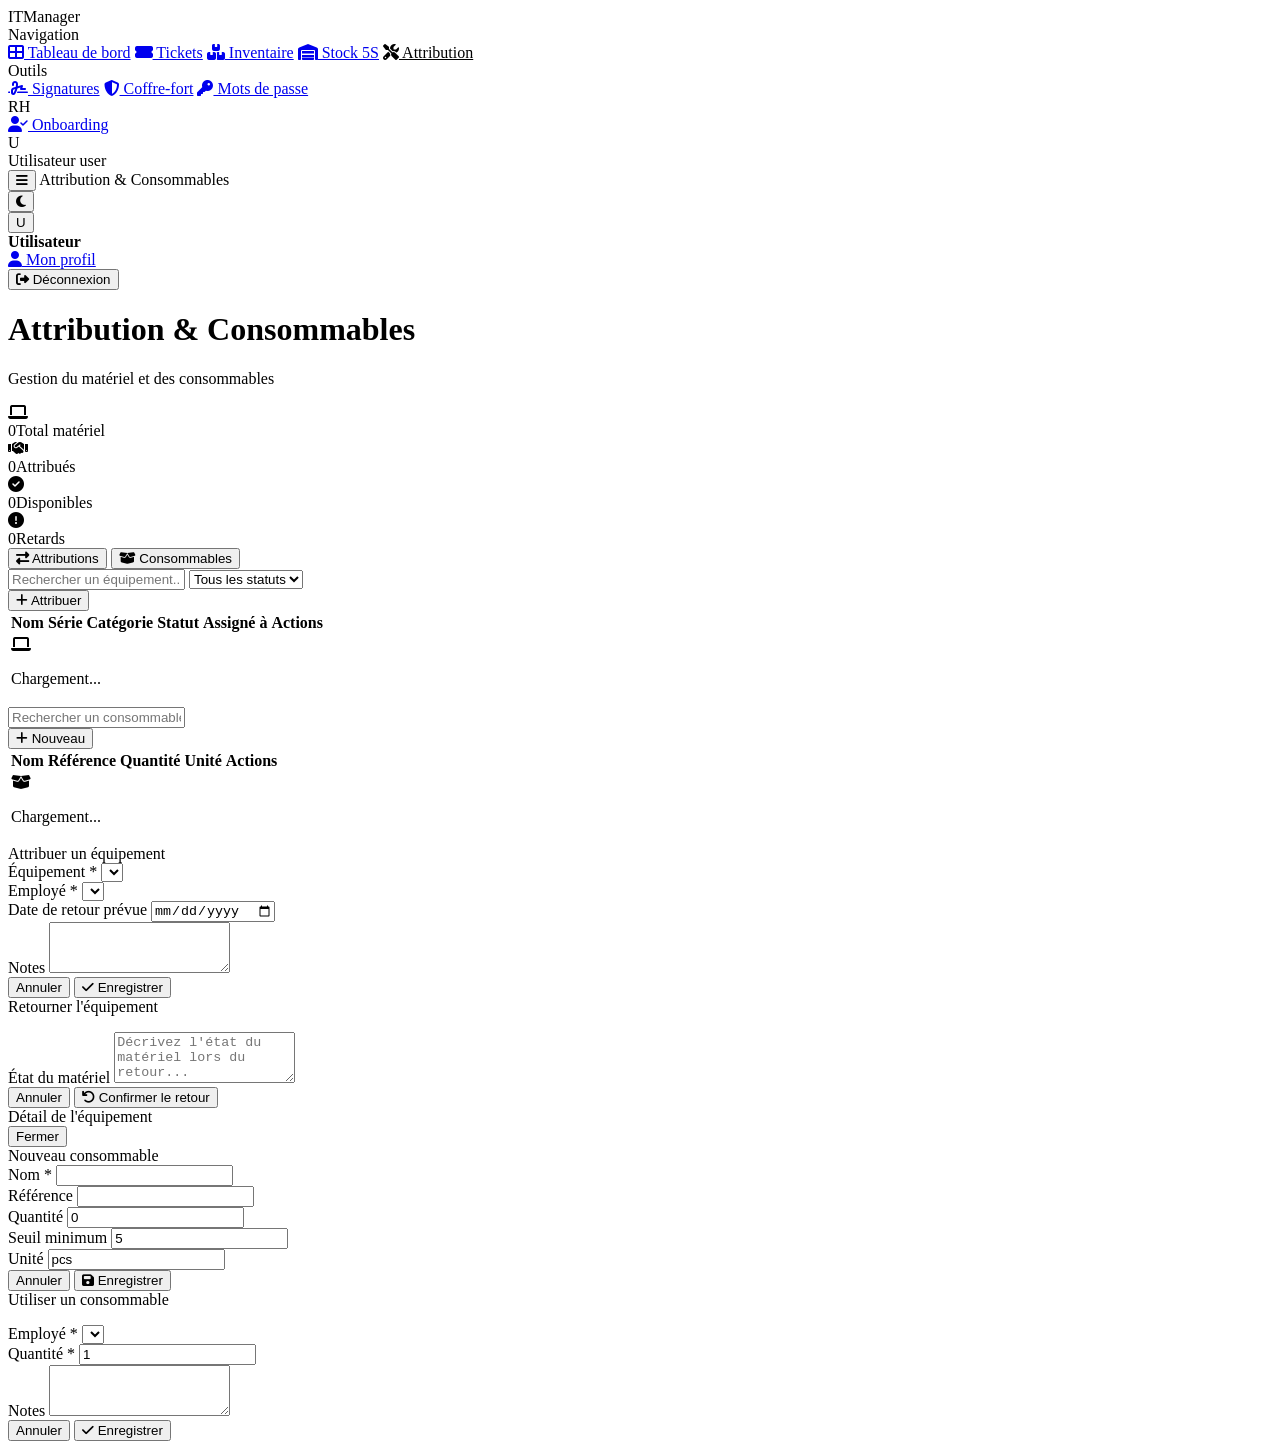
==== equipment.html @ 4b92efa4 "Add files via upload" ====
<!DOCTYPE html>
<html lang="fr" data-theme="dark">
<head>
  <meta charset="UTF-8">
  <meta name="viewport" content="width=device-width, initial-scale=1.0">
  <title>Attribution &amp; Consommables — ITManager</title>
  <link rel="preconnect" href="https://fonts.googleapis.com">
  <link href="https://fonts.googleapis.com/css2?family=Inter:wght@400;500;600;700;800&display=swap" rel="stylesheet">
  <link rel="stylesheet" href="https://cdnjs.cloudflare.com/ajax/libs/font-awesome/6.5.1/css/all.min.css">
  <link rel="stylesheet" href="assets/css/main.css">
  <link rel="stylesheet" href="assets/css/equipment.css">
</head>
<body>
  <div class="app-layout">
    <div class="sidebar-overlay" id="sidebarOverlay"></div>
    <aside class="sidebar" id="sidebar">
      <div class="sidebar-header">
        <img src="assets/img/logo.svg" alt="ITManager" class="sidebar-logo" onerror="this.style.display='none'">
        <span class="sidebar-title">ITManager</span>
      </div>
      <nav class="sidebar-nav">
        <div class="sidebar-section">Navigation</div>
        <a href="index.html" class="sidebar-link"><i class="fas fa-th-large"></i> Tableau de bord</a>
        <a href="tickets.html" class="sidebar-link"><i class="fas fa-ticket-alt"></i> Tickets</a>
        <a href="inventory.html" class="sidebar-link"><i class="fas fa-boxes"></i> Inventaire</a>
        <a href="stock.html" class="sidebar-link"><i class="fas fa-warehouse"></i> Stock 5S</a>
        <a href="equipment.html" class="sidebar-link" style="color:var(--primary)"><i class="fas fa-tools"></i> Attribution</a>
        <div class="sidebar-section">Outils</div>
        <a href="signatures.html" class="sidebar-link"><i class="fas fa-signature"></i> Signatures</a>
        <a href="vault.html" class="sidebar-link"><i class="fas fa-shield-alt"></i> Coffre-fort</a>
        <a href="passwords.html" class="sidebar-link"><i class="fas fa-key"></i> Mots de passe</a>
        <div class="sidebar-section">RH</div>
        <a href="onboarding.html" class="sidebar-link"><i class="fas fa-user-check"></i> Onboarding</a>
      </nav>
      <div class="sidebar-footer">
        <div class="sidebar-user" id="sidebarUser">
          <div class="su-avatar">U</div>
          <div class="su-info">
            <span class="su-name">Utilisateur</span>
            <span class="su-role">user</span>
          </div>
        </div>
      </div>
    </aside>

    <div class="main-area">
      <header class="topbar">
        <div class="topbar-left">
          <button class="topbar-toggle" id="sidebarToggle"><i class="fas fa-bars"></i></button>
          <span class="topbar-title">Attribution &amp; Consommables</span>
        </div>
        <div class="topbar-right">
          <button class="topbar-btn" onclick="toggleTheme()"><i class="fas fa-moon"></i></button>
          <div class="user-menu">
            <button class="user-avatar-btn" id="userAvatarBtn">U</button>
            <div class="user-dropdown" id="userDropdown">
              <div class="user-dropdown-header"><strong id="dropdownName">Utilisateur</strong><span id="dropdownEmail"></span></div>
              <div class="dropdown-divider"></div>
              <a href="profile.html" class="dropdown-item"><i class="fas fa-user"></i> Mon profil</a>
              <div class="dropdown-divider"></div>
              <button class="dropdown-item" onclick="doLogout()"><i class="fas fa-sign-out-alt"></i> Déconnexion</button>
            </div>
          </div>
        </div>
      </header>

      <div class="page-content">
        <div class="page-header">
          <div><h1>Attribution &amp; Consommables</h1><p>Gestion du matériel et des consommables</p></div>
        </div>

        <div class="stats-grid" id="statsGrid">
          <div class="stat-card">
            <div class="stat-icon blue"><i class="fas fa-laptop"></i></div>
            <div><span class="stat-number" id="sTotal">0</span><span class="stat-label">Total matériel</span></div>
          </div>
          <div class="stat-card">
            <div class="stat-icon cyan"><i class="fas fa-handshake"></i></div>
            <div><span class="stat-number" id="sAttributed">0</span><span class="stat-label">Attribués</span></div>
          </div>
          <div class="stat-card">
            <div class="stat-icon green"><i class="fas fa-check-circle"></i></div>
            <div><span class="stat-number" id="sAvailable">0</span><span class="stat-label">Disponibles</span></div>
          </div>
          <div class="stat-card">
            <div class="stat-icon red"><i class="fas fa-exclamation-circle"></i></div>
            <div><span class="stat-number" id="sOverdue">0</span><span class="stat-label">Retards</span></div>
          </div>
        </div>

        <div class="tab-bar" id="tabBar">
          <button class="tab-btn active" onclick="switchTab('attributions')"><i class="fas fa-exchange-alt"></i> Attributions</button>
          <button class="tab-btn" onclick="switchTab('consommables')"><i class="fas fa-box-open"></i> Consommables</button>
        </div>

        <div class="tab-panel active" id="panel-attributions">
          <div class="filter-bar" id="attrFilterBar">
            <input type="text" id="attrSearch" placeholder="Rechercher un équipement...">
            <select id="attrStatusFilter">
              <option value="">Tous les statuts</option>
              <option value="available">Disponible</option>
              <option value="attributed">Attribué</option>
              <option value="returned">Retourné</option>
              <option value="maintenance">Maintenance</option>
            </select>
            <div style="flex:1"></div>
            <button class="btn btn-primary" onclick="openAssignModal()"><i class="fas fa-plus"></i> Attribuer</button>
          </div>
          <div class="card">
            <div class="table-wrap">
              <table class="table">
                <thead>
                  <tr>
                    <th>Nom</th>
                    <th>Série</th>
                    <th>Catégorie</th>
                    <th>Statut</th>
                    <th>Assigné à</th>
                    <th>Actions</th>
                  </tr>
                </thead>
                <tbody id="equipmentTableBody">
                  <tr><td colspan="6" class="empty-state"><i class="fas fa-laptop"></i><p>Chargement...</p></td></tr>
                </tbody>
              </table>
            </div>
            <div id="equipmentEmptyState" class="empty-state" style="display:none">
              <i class="fas fa-laptop"></i>
              <p>Aucun équipement trouvé</p>
            </div>
          </div>
        </div>

        <div class="tab-panel" id="panel-consommables">
          <div class="filter-bar" id="consFilterBar">
            <input type="text" id="consSearch" placeholder="Rechercher un consommable...">
            <div style="flex:1"></div>
            <button class="btn btn-primary" onclick="openCreateConsumable()"><i class="fas fa-plus"></i> Nouveau</button>
          </div>
          <div class="card">
            <div class="table-wrap">
              <table class="table">
                <thead>
                  <tr>
                    <th>Nom</th>
                    <th>Référence</th>
                    <th>Quantité</th>
                    <th>Unité</th>
                    <th>Actions</th>
                  </tr>
                </thead>
                <tbody id="consumablesTableBody">
                  <tr><td colspan="5" class="empty-state"><i class="fas fa-box-open"></i><p>Chargement...</p></td></tr>
                </tbody>
              </table>
            </div>
            <div id="consumablesEmptyState" class="empty-state" style="display:none">
              <i class="fas fa-box-open"></i>
              <p>Aucun consommable trouvé</p>
            </div>
          </div>
        </div>
      </div>
    </div>
  </div>

  <div class="modal-overlay" id="assignModal">
    <div class="modal">
      <div class="modal-title" id="assignModalTitle">Attribuer un équipement</div>
      <form id="assignForm" onsubmit="submitAssign(event)">
        <input type="hidden" id="assignEquipmentId">
        <div class="form-group">
          <label for="assignEquipment">Équipement *</label>
          <select id="assignEquipment" required></select>
        </div>
        <div class="form-group">
          <label for="assignEmployee">Employé *</label>
          <select id="assignEmployee" required></select>
        </div>
        <div class="form-group">
          <label for="assignReturnDate">Date de retour prévue</label>
          <input type="date" id="assignReturnDate">
        </div>
        <div class="form-group">
          <label for="assignNotes">Notes</label>
          <textarea id="assignNotes" rows="3"></textarea>
        </div>
        <div class="modal-actions">
          <button type="button" class="btn btn-outline" onclick="closeModal('assignModal')">Annuler</button>
          <button type="submit" class="btn btn-primary"><i class="fas fa-check"></i> Enregistrer</button>
        </div>
      </form>
    </div>
  </div>

  <div class="modal-overlay" id="returnModal">
    <div class="modal">
      <div class="modal-title">Retourner l'équipement</div>
      <form id="returnForm" onsubmit="submitReturn(event)">
        <input type="hidden" id="returnAttributionId">
        <p id="returnEquipmentInfo" style="margin-bottom:1rem;color:var(--text-secondary)"></p>
        <div class="form-group">
          <label for="returnCondition">État du matériel</label>
          <textarea id="returnCondition" rows="3" placeholder="Décrivez l'état du matériel lors du retour..."></textarea>
        </div>
        <div class="modal-actions">
          <button type="button" class="btn btn-outline" onclick="closeModal('returnModal')">Annuler</button>
          <button type="submit" class="btn btn-secondary"><i class="fas fa-undo"></i> Confirmer le retour</button>
        </div>
      </form>
    </div>
  </div>

  <div class="modal-overlay" id="equipmentDetailModal">
    <div class="modal">
      <div class="modal-title" id="detailModalTitle">Détail de l'équipement</div>
      <div id="detailModalBody"></div>
      <div class="modal-actions">
        <button type="button" class="btn btn-outline" onclick="closeModal('equipmentDetailModal')">Fermer</button>
      </div>
    </div>
  </div>

  <div class="modal-overlay" id="consumableFormModal">
    <div class="modal">
      <div class="modal-title" id="consFormTitle">Nouveau consommable</div>
      <form id="consForm" onsubmit="submitConsumable(event)">
        <input type="hidden" id="consId">
        <div class="form-row">
          <div class="form-group">
            <label for="consName">Nom *</label>
            <input type="text" id="consName" required>
          </div>
          <div class="form-group">
            <label for="consReference">Référence</label>
            <input type="text" id="consReference">
          </div>
        </div>
        <div class="form-row">
          <div class="form-group">
            <label for="consQuantity">Quantité</label>
            <input type="number" id="consQuantity" min="0" value="0">
          </div>
          <div class="form-group">
            <label for="consMinQuantity">Seuil minimum</label>
            <input type="number" id="consMinQuantity" min="0" value="5">
          </div>
        </div>
        <div class="form-group">
          <label for="consUnit">Unité</label>
          <input type="text" id="consUnit" value="pcs">
        </div>
        <div class="modal-actions">
          <button type="button" class="btn btn-outline" onclick="closeModal('consumableFormModal')">Annuler</button>
          <button type="submit" class="btn btn-primary"><i class="fas fa-save"></i> Enregistrer</button>
        </div>
      </form>
    </div>
  </div>

  <div class="modal-overlay" id="consumableUseModal">
    <div class="modal">
      <div class="modal-title" id="consUseTitle">Utiliser un consommable</div>
      <form id="consUseForm" onsubmit="submitConsumableUse(event)">
        <input type="hidden" id="useConsumableId">
        <p id="useConsumableInfo" style="margin-bottom:1rem;color:var(--text-secondary)"></p>
        <div class="form-group">
          <label for="useEmployee">Employé *</label>
          <select id="useEmployee" required></select>
        </div>
        <div class="form-row">
          <div class="form-group">
            <label for="useQuantity">Quantité *</label>
            <input type="number" id="useQuantity" min="1" value="1" required>
          </div>
        </div>
        <div class="form-group">
          <label for="useNotes">Notes</label>
          <textarea id="useNotes" rows="3"></textarea>
        </div>
        <div class="modal-actions">
          <button type="button" class="btn btn-outline" onclick="closeModal('consumableUseModal')">Annuler</button>
          <button type="submit" class="btn btn-primary"><i class="fas fa-check"></i> Enregistrer</button>
        </div>
      </form>
    </div>
  </div>

  <script src="https://cdn.jsdelivr.net/npm/@supabase/supabase-js@2"></script>
  <script src="assets/js/config.js"></script>
  <script src="assets/js/db.js"></script>
  <script src="assets/js/auth.js"></script>
  <script src="assets/js/nav.js"></script>
  <script src="assets/js/equipment.js"></script>
</body>
</html>
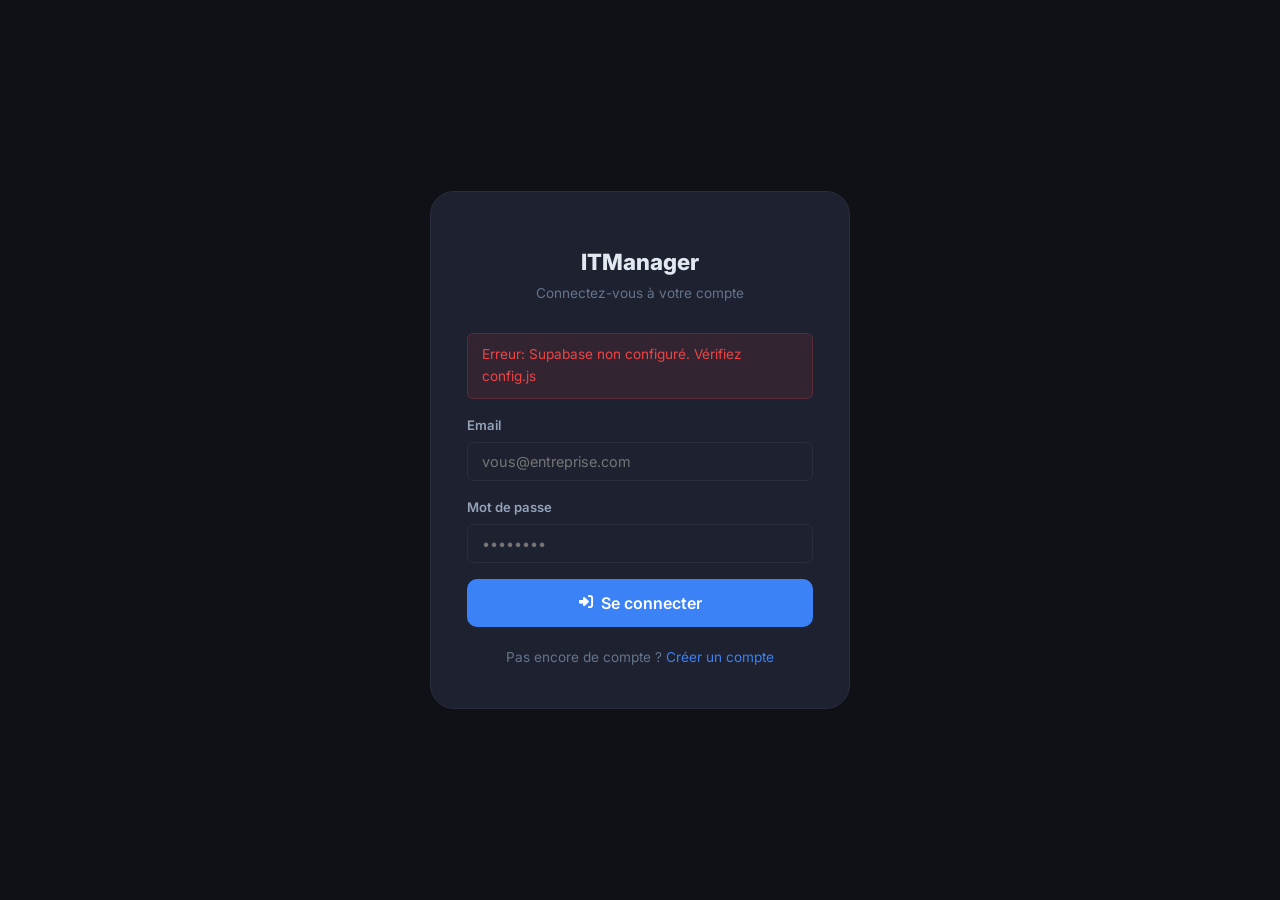
==== commit bef78ddd: "Add files via upload" ====
--- a/equipment.html
+++ b/equipment.html
@@ -26,7 +26,7 @@
         <a href="stock.html" class="sidebar-link"><i class="fas fa-warehouse"></i> Stock 5S</a>
         <a href="equipment.html" class="sidebar-link" style="color:var(--primary)"><i class="fas fa-tools"></i> Attribution</a>
         <div class="sidebar-section">Outils</div>
-        <a href="signatures.html" class="sidebar-link"><i class="fas fa-signature"></i> Signatures</a>
+        <a href="signit/index.html" class="sidebar-link"><i class="fas fa-signature"></i> SignIT</a>
         <a href="vault.html" class="sidebar-link"><i class="fas fa-shield-alt"></i> Coffre-fort</a>
         <a href="passwords.html" class="sidebar-link"><i class="fas fa-key"></i> Mots de passe</a>
         <div class="sidebar-section">RH</div>
--- a/assets/css/main.css
+++ b/assets/css/main.css
@@ -0,0 +1,333 @@
+/* =============================================
+   ITManager — Main Stylesheet
+   ============================================= */
+
+/* ---------- RESET ---------- */
+*, *::before, *::after { box-sizing: border-box; margin: 0; padding: 0; }
+html { scroll-behavior: smooth; }
+body { font-family: 'Inter', 'Segoe UI', sans-serif; line-height: 1.6; color: var(--text); background: var(--bg); overflow-x: hidden; }
+a { color: var(--primary); text-decoration: none; }
+img { max-width: 100%; height: auto; }
+button { cursor: pointer; font-family: inherit; }
+
+/* ---------- CSS VARIABLES ---------- */
+:root {
+  --primary: #3b82f6;
+  --primary-hover: #2563eb;
+  --primary-glow: rgba(59,130,246,0.15);
+  --secondary: #10b981;
+  --secondary-hover: #059669;
+  --danger: #ef4444;
+  --danger-hover: #dc2626;
+  --warning: #f59e0b;
+  --warning-hover: #d97706;
+  --purple: #8b5cf6;
+  --cyan: #06b6d4;
+  --radius-sm: 6px;
+  --radius-md: 10px;
+  --radius-lg: 16px;
+  --radius-xl: 24px;
+  --shadow-sm: 0 1px 3px rgba(0,0,0,0.08);
+  --shadow-md: 0 4px 12px rgba(0,0,0,0.1);
+  --shadow-lg: 0 8px 30px rgba(0,0,0,0.12);
+  --transition: 0.2s ease;
+  --sidebar-w: 260px;
+  --topbar-h: 60px;
+}
+
+/* ---------- DARK THEME (default) ---------- */
+[data-theme="dark"] {
+  --bg: #0f1117;
+  --bg-secondary: #1a1d27;
+  --bg-card: #1e2130;
+  --bg-card-hover: #252840;
+  --text: #e2e8f0;
+  --text-secondary: #94a3b8;
+  --text-muted: #64748b;
+  --border: #2a2d3e;
+  --border-hover: #3b3f5c;
+  --sidebar-bg: #141620;
+  --topbar-bg: rgba(15,17,23,0.85);
+  --input-bg: #1e2130;
+  --input-border: #2a2d3e;
+  --badge-bg: rgba(59,130,246,0.12);
+}
+
+/* ---------- LIGHT THEME ---------- */
+[data-theme="light"] {
+  --bg: #f1f5f9;
+  --bg-secondary: #ffffff;
+  --bg-card: #ffffff;
+  --bg-card-hover: #f8fafc;
+  --text: #1e293b;
+  --text-secondary: #475569;
+  --text-muted: #94a3b8;
+  --border: #e2e8f0;
+  --border-hover: #cbd5e1;
+  --sidebar-bg: #ffffff;
+  --topbar-bg: rgba(255,255,255,0.9);
+  --input-bg: #f8fafc;
+  --input-border: #e2e8f0;
+  --badge-bg: rgba(59,130,246,0.08);
+}
+
+/* ---------- LAYOUT ---------- */
+.app-layout { display: flex; min-height: 100vh; }
+.main-area { flex: 1; margin-left: var(--sidebar-w); display: flex; flex-direction: column; min-height: 100vh; }
+.page-content { flex: 1; padding: 28px 32px 40px; max-width: 1400px; width: 100%; }
+
+/* ---------- SIDEBAR ---------- */
+.sidebar {
+  position: fixed; top: 0; left: 0; bottom: 0;
+  width: var(--sidebar-w); background: var(--sidebar-bg);
+  border-right: 1px solid var(--border);
+  display: flex; flex-direction: column;
+  z-index: 1000; transition: transform var(--transition);
+}
+.sidebar-header { padding: 20px 20px 16px; border-bottom: 1px solid var(--border); display: flex; align-items: center; gap: 12px; }
+.sidebar-logo { height: 32px; }
+.sidebar-title { font-size: 1.1rem; font-weight: 700; }
+.sidebar-nav { flex: 1; padding: 12px 10px; overflow-y: auto; }
+.sidebar-section { font-size: 0.65rem; font-weight: 700; text-transform: uppercase; letter-spacing: 0.08em; color: var(--text-muted); padding: 16px 12px 6px; }
+.sidebar-link {
+  display: flex; align-items: center; gap: 12px;
+  padding: 10px 14px; border-radius: var(--radius-md);
+  color: var(--text-secondary); font-size: 0.88rem; font-weight: 500;
+  transition: all var(--transition);
+}
+.sidebar-link:hover { background: var(--primary-glow); color: var(--text); }
+.sidebar-link.active { background: var(--primary-glow); color: var(--primary); font-weight: 600; }
+.sidebar-link i { width: 20px; text-align: center; font-size: 0.95rem; }
+.sidebar-footer { padding: 14px 16px; border-top: 1px solid var(--border); }
+.sidebar-user { display: flex; align-items: center; gap: 10px; }
+.su-avatar {
+  width: 36px; height: 36px; border-radius: 50%; background: var(--primary); color: #fff;
+  display: flex; align-items: center; justify-content: center; font-weight: 700; font-size: 0.85rem; flex-shrink: 0;
+}
+.su-info { min-width: 0; }
+.su-name { font-size: 0.85rem; font-weight: 600; display: block; overflow: hidden; text-overflow: ellipsis; white-space: nowrap; }
+.su-role { font-size: 0.7rem; color: var(--text-muted); text-transform: uppercase; }
+.sidebar-overlay { display: none; position: fixed; inset: 0; background: rgba(0,0,0,0.5); z-index: 999; }
+.sidebar-overlay.active { display: block; }
+
+/* ---------- TOPBAR ---------- */
+.topbar {
+  position: sticky; top: 0; z-index: 500;
+  height: var(--topbar-h); padding: 0 32px;
+  background: var(--topbar-bg); backdrop-filter: blur(12px);
+  border-bottom: 1px solid var(--border);
+  display: flex; align-items: center; justify-content: space-between;
+}
+.topbar-left { display: flex; align-items: center; gap: 16px; }
+.topbar-toggle { display: none; background: none; border: none; color: var(--text); font-size: 1.2rem; padding: 8px; border-radius: var(--radius-sm); }
+.topbar-title { font-size: 1.15rem; font-weight: 700; }
+.topbar-right { display: flex; align-items: center; gap: 12px; }
+.topbar-btn {
+  background: none; border: 1px solid var(--border); color: var(--text-secondary);
+  padding: 8px 12px; border-radius: var(--radius-sm); font-size: 0.85rem;
+  display: flex; align-items: center; gap: 6px; transition: all var(--transition);
+}
+.topbar-btn:hover { border-color: var(--primary); color: var(--primary); }
+.user-menu { position: relative; }
+.user-avatar-btn {
+  width: 38px; height: 38px; border-radius: 50%; border: 2px solid var(--primary);
+  background: var(--primary-glow); color: var(--primary); font-weight: 700; font-size: 0.85rem;
+  display: flex; align-items: center; justify-content: center; transition: all var(--transition);
+}
+.user-avatar-btn:hover { transform: scale(1.05); }
+.user-dropdown {
+  position: absolute; top: calc(100% + 8px); right: 0;
+  width: 220px; background: var(--bg-card); border: 1px solid var(--border);
+  border-radius: var(--radius-md); box-shadow: var(--shadow-lg);
+  display: none; overflow: hidden; z-index: 600;
+}
+.user-dropdown.open { display: block; }
+.user-dropdown-header { padding: 14px 16px; border-bottom: 1px solid var(--border); }
+.user-dropdown-header strong { display: block; font-size: 0.88rem; }
+.user-dropdown-header span { font-size: 0.75rem; color: var(--text-muted); }
+.dropdown-item {
+  display: flex; align-items: center; gap: 10px;
+  padding: 10px 16px; color: var(--text-secondary); font-size: 0.85rem;
+  transition: all var(--transition); border: none; background: none; width: 100%; text-align: left;
+}
+.dropdown-item:hover { background: var(--primary-glow); color: var(--text); }
+.dropdown-divider { height: 1px; background: var(--border); margin: 4px 0; }
+
+/* ---------- BUTTONS ---------- */
+.btn {
+  display: inline-flex; align-items: center; gap: 8px;
+  padding: 10px 20px; border-radius: var(--radius-md);
+  font-size: 0.88rem; font-weight: 600;
+  border: none; cursor: pointer; transition: all var(--transition);
+}
+.btn i { font-size: 0.9rem; }
+.btn-primary { background: var(--primary); color: #fff; }
+.btn-primary:hover { background: var(--primary-hover); transform: translateY(-1px); box-shadow: 0 4px 12px var(--primary-glow); }
+.btn-secondary { background: var(--secondary); color: #fff; }
+.btn-secondary:hover { background: var(--secondary-hover); }
+.btn-danger { background: var(--danger); color: #fff; }
+.btn-danger:hover { background: var(--danger-hover); }
+.btn-outline { background: transparent; border: 1px solid var(--border); color: var(--text-secondary); }
+.btn-outline:hover { border-color: var(--primary); color: var(--primary); }
+.btn-ghost { background: transparent; color: var(--text-secondary); padding: 8px 12px; }
+.btn-ghost:hover { color: var(--primary); background: var(--primary-glow); }
+.btn-sm { padding: 6px 14px; font-size: 0.8rem; }
+.btn-lg { padding: 14px 28px; font-size: 1rem; }
+.btn-icon { width: 36px; height: 36px; padding: 0; justify-content: center; border-radius: var(--radius-sm); }
+
+/* ---------- CARDS ---------- */
+.card {
+  background: var(--bg-card); border: 1px solid var(--border);
+  border-radius: var(--radius-lg); padding: 24px;
+  transition: all var(--transition);
+}
+.card:hover { border-color: var(--border-hover); }
+.card-header { display: flex; align-items: center; justify-content: space-between; margin-bottom: 16px; }
+.card-title { font-size: 1rem; font-weight: 700; }
+.card-subtitle { font-size: 0.8rem; color: var(--text-muted); margin-top: 2px; }
+
+/* ---------- STAT CARDS ---------- */
+.stats-grid { display: grid; grid-template-columns: repeat(auto-fit, minmax(220px, 1fr)); gap: 16px; margin-bottom: 28px; }
+.stat-card {
+  background: var(--bg-card); border: 1px solid var(--border);
+  border-radius: var(--radius-lg); padding: 20px 22px;
+  display: flex; align-items: center; gap: 16px;
+}
+.stat-icon {
+  width: 48px; height: 48px; border-radius: var(--radius-md);
+  display: flex; align-items: center; justify-content: center;
+  font-size: 1.2rem;
+}
+.stat-icon.blue { background: rgba(59,130,246,0.12); color: var(--primary); }
+.stat-icon.green { background: rgba(16,185,129,0.12); color: var(--secondary); }
+.stat-icon.orange { background: rgba(245,158,11,0.12); color: var(--warning); }
+.stat-icon.red { background: rgba(239,68,68,0.12); color: var(--danger); }
+.stat-icon.purple { background: rgba(139,92,246,0.12); color: var(--purple); }
+.stat-icon.cyan { background: rgba(6,182,212,0.12); color: var(--cyan); }
+.stat-number { font-size: 1.5rem; font-weight: 800; display: block; }
+.stat-label { font-size: 0.78rem; color: var(--text-muted); }
+
+/* ---------- BADGES ---------- */
+.badge {
+  display: inline-flex; align-items: center; gap: 4px;
+  padding: 3px 10px; border-radius: 20px;
+  font-size: 0.72rem; font-weight: 600; text-transform: uppercase;
+}
+.badge-primary { background: var(--badge-bg); color: var(--primary); }
+.badge-success { background: rgba(16,185,129,0.12); color: var(--secondary); }
+.badge-danger { background: rgba(239,68,68,0.12); color: var(--danger); }
+.badge-warning { background: rgba(245,158,11,0.12); color: var(--warning); }
+.badge-purple { background: rgba(139,92,246,0.12); color: var(--purple); }
+.badge-muted { background: var(--badge-bg); color: var(--text-muted); }
+
+/* ---------- FORMS ---------- */
+.form-group { margin-bottom: 16px; }
+.form-group label { display: block; font-size: 0.82rem; font-weight: 600; color: var(--text-secondary); margin-bottom: 6px; }
+.form-group input,
+.form-group select,
+.form-group textarea {
+  width: 100%; padding: 10px 14px; background: var(--input-bg);
+  border: 1px solid var(--input-border); border-radius: var(--radius-sm);
+  color: var(--text); font-size: 0.9rem; font-family: inherit;
+  transition: border-color var(--transition);
+}
+.form-group input:focus,
+.form-group select:focus,
+.form-group textarea:focus {
+  outline: none; border-color: var(--primary); box-shadow: 0 0 0 3px var(--primary-glow);
+}
+.form-group textarea { min-height: 100px; resize: vertical; }
+.form-row { display: grid; grid-template-columns: 1fr 1fr; gap: 16px; }
+.form-inline { display: flex; gap: 12px; align-items: end; }
+
+/* ---------- TABLE ---------- */
+.table-wrap { overflow-x: auto; }
+.table {
+  width: 100%; border-collapse: collapse;
+  font-size: 0.88rem;
+}
+.table th {
+  text-align: left; padding: 12px 16px;
+  font-size: 0.75rem; font-weight: 700; text-transform: uppercase;
+  letter-spacing: 0.05em; color: var(--text-muted);
+  border-bottom: 2px solid var(--border);
+}
+.table td { padding: 12px 16px; border-bottom: 1px solid var(--border); color: var(--text-secondary); }
+.table tbody tr { transition: background var(--transition); }
+.table tbody tr:hover { background: var(--bg-card-hover); }
+
+/* ---------- MODAL ---------- */
+.modal-overlay {
+  position: fixed; inset: 0; background: rgba(0,0,0,0.6);
+  display: none; align-items: center; justify-content: center;
+  z-index: 5000; padding: 24px;
+}
+.modal-overlay.open { display: flex; }
+.modal {
+  width: 100%; max-width: 600px; max-height: 90vh; overflow-y: auto;
+  background: var(--bg-card); border: 1px solid var(--border);
+  border-radius: var(--radius-xl); padding: 32px;
+}
+.modal-title { font-size: 1.2rem; font-weight: 700; margin-bottom: 24px; }
+.modal-actions { display: flex; gap: 12px; justify-content: flex-end; margin-top: 24px; }
+
+/* ---------- TOAST ---------- */
+#toastBox { position: fixed; bottom: 24px; right: 24px; z-index: 9999; display: flex; flex-direction: column; gap: 8px; }
+.toast {
+  padding: 12px 20px; border-radius: var(--radius-md);
+  font-size: 0.85rem; font-weight: 500; color: #fff;
+  animation: toastIn 0.3s ease;
+  box-shadow: var(--shadow-lg);
+}
+.toast.info { background: var(--primary); }
+.toast.success { background: var(--secondary); }
+.toast.error { background: var(--danger); }
+.toast.out { animation: toastOut 0.4s ease forwards; }
+@keyframes toastIn { from { transform: translateX(100%); opacity: 0; } to { transform: translateX(0); opacity: 1; } }
+@keyframes toastOut { to { transform: translateX(100%); opacity: 0; } }
+
+/* ---------- FILTER BAR ---------- */
+.filter-bar { display: flex; gap: 12px; flex-wrap: wrap; align-items: center; margin-bottom: 20px; }
+.filter-bar input,
+.filter-bar select {
+  padding: 8px 14px; background: var(--input-bg); border: 1px solid var(--input-border);
+  border-radius: var(--radius-sm); color: var(--text); font-size: 0.85rem;
+}
+
+/* ---------- EMPTY STATE ---------- */
+.empty-state {
+  text-align: center; padding: 60px 20px; color: var(--text-muted);
+}
+.empty-state i { font-size: 3rem; margin-bottom: 16px; opacity: 0.3; }
+.empty-state p { font-size: 0.95rem; margin-top: 8px; }
+
+/* ---------- PAGE HEADER ---------- */
+.page-header { display: flex; align-items: center; justify-content: space-between; margin-bottom: 24px; flex-wrap: wrap; gap: 12px; }
+.page-header h1 { font-size: 1.5rem; font-weight: 800; }
+.page-header p { font-size: 0.88rem; color: var(--text-muted); margin-top: 2px; }
+
+/* ---------- GRID ---------- */
+.grid-2 { display: grid; grid-template-columns: 1fr 1fr; gap: 20px; }
+.grid-3 { display: grid; grid-template-columns: repeat(3, 1fr); gap: 20px; }
+
+/* ---------- SCROLLBAR ---------- */
+::-webkit-scrollbar { width: 6px; height: 6px; }
+::-webkit-scrollbar-track { background: transparent; }
+::-webkit-scrollbar-thumb { background: var(--border); border-radius: 3px; }
+::-webkit-scrollbar-thumb:hover { background: var(--text-muted); }
+
+/* ---------- RESPONSIVE ---------- */
+@media (max-width: 1024px) {
+  .sidebar { transform: translateX(-100%); }
+  .sidebar.open { transform: translateX(0); }
+  .main-area { margin-left: 0; }
+  .topbar-toggle { display: flex; }
+  .grid-2, .grid-3 { grid-template-columns: 1fr; }
+  .form-row { grid-template-columns: 1fr; }
+}
+@media (max-width: 640px) {
+  .page-content { padding: 16px; }
+  .topbar { padding: 0 16px; }
+  .stats-grid { grid-template-columns: 1fr 1fr; }
+  .filter-bar { flex-direction: column; }
+}
--- a/assets/css/equipment.css
+++ b/assets/css/equipment.css
@@ -0,0 +1,275 @@
+.attr-active {
+  background: rgba(59,130,246,0.12);
+  color: #3b82f6;
+}
+
+.attr-returned {
+  background: rgba(16,185,129,0.12);
+  color: #10b981;
+}
+
+.attr-overdue {
+  background: rgba(239,68,68,0.12);
+  color: #ef4444;
+}
+
+.eq-available {
+  background: rgba(16,185,129,0.12);
+  color: #10b981;
+}
+
+.eq-attributed {
+  background: rgba(59,130,246,0.12);
+  color: #3b82f6;
+}
+
+.eq-returned {
+  background: var(--badge-bg);
+  color: var(--text-muted);
+}
+
+.eq-maintenance {
+  background: rgba(245,158,11,0.12);
+  color: #f59e0b;
+}
+
+.badge {
+  display: inline-flex;
+  align-items: center;
+  gap: 4px;
+  padding: 3px 10px;
+  border-radius: 20px;
+  font-size: 0.72rem;
+  font-weight: 600;
+  text-transform: uppercase;
+}
+
+.overdue-row {
+  background: rgba(239,68,68,0.06);
+}
+
+.overdue-row td {
+  color: var(--text-secondary);
+}
+
+.consumable-alert {
+  background: rgba(239,68,68,0.06);
+}
+
+.consumable-alert td {
+  color: var(--text-secondary);
+}
+
+.quantity-low {
+  color: var(--danger);
+  font-weight: 700;
+}
+
+.tab-bar {
+  display: flex;
+  gap: 4px;
+  margin-bottom: 20px;
+  background: var(--bg-card);
+  border: 1px solid var(--border);
+  border-radius: var(--radius-md);
+  padding: 4px;
+}
+
+.tab-btn {
+  flex: 1;
+  padding: 10px 16px;
+  border: none;
+  background: transparent;
+  color: var(--text-muted);
+  font-size: 0.85rem;
+  font-weight: 600;
+  border-radius: var(--radius-sm);
+  cursor: pointer;
+  display: flex;
+  align-items: center;
+  justify-content: center;
+  gap: 8px;
+  transition: all var(--transition);
+}
+
+.tab-btn:hover {
+  color: var(--text);
+  background: var(--bg-secondary);
+}
+
+.tab-btn.active {
+  background: var(--primary);
+  color: #fff;
+}
+
+.tab-panel {
+  display: none;
+}
+
+.tab-panel.active {
+  display: block;
+}
+
+.attribution-card {
+  background: var(--bg-secondary);
+  border: 1px solid var(--border);
+  border-left: 4px solid var(--primary);
+  border-radius: var(--radius-md);
+  padding: 16px 20px;
+  margin-bottom: 16px;
+}
+
+.attribution-card .attr-label {
+  font-size: 0.75rem;
+  font-weight: 700;
+  text-transform: uppercase;
+  letter-spacing: 0.05em;
+  color: var(--text-muted);
+  margin-bottom: 4px;
+}
+
+.attribution-card .attr-value {
+  font-size: 0.95rem;
+  color: var(--text);
+  margin-bottom: 12px;
+}
+
+.attribution-card .attr-value:last-child {
+  margin-bottom: 0;
+}
+
+.attr-history-list {
+  list-style: none;
+  padding: 0;
+  margin: 0;
+}
+
+.attr-history-item {
+  display: flex;
+  align-items: flex-start;
+  gap: 1rem;
+  padding: 0.75rem 0;
+  border-bottom: 1px solid var(--border);
+  position: relative;
+}
+
+.attr-history-item:last-child {
+  border-bottom: none;
+}
+
+.attr-history-item::before {
+  content: '';
+  position: absolute;
+  left: 11px;
+  top: 2rem;
+  bottom: 0;
+  width: 2px;
+  background: var(--border);
+}
+
+.attr-history-item:last-child::before {
+  display: none;
+}
+
+.attr-history-dot {
+  width: 24px;
+  height: 24px;
+  border-radius: 50%;
+  background: var(--primary);
+  display: flex;
+  align-items: center;
+  justify-content: center;
+  flex-shrink: 0;
+  color: white;
+  font-size: 0.7rem;
+  font-weight: 700;
+  z-index: 1;
+}
+
+.attr-history-content {
+  flex: 1;
+}
+
+.attr-history-content .attr-action {
+  font-weight: 600;
+  font-size: 0.9rem;
+  margin-bottom: 0.15rem;
+}
+
+.attr-history-content .attr-details {
+  font-size: 0.85rem;
+  color: var(--text-muted);
+  margin-bottom: 0.15rem;
+}
+
+.attr-history-content .attr-meta {
+  font-size: 0.78rem;
+  color: var(--text-muted);
+}
+
+.action-btns {
+  display: flex;
+  gap: 4px;
+}
+
+.detail-grid {
+  display: grid;
+  grid-template-columns: 1fr 1fr;
+  gap: 1rem;
+  margin-bottom: 1.5rem;
+}
+
+.detail-grid .detail-item {
+  display: flex;
+  flex-direction: column;
+  gap: 0.2rem;
+}
+
+.detail-item label {
+  font-size: 0.78rem;
+  color: var(--text-muted);
+  text-transform: uppercase;
+  letter-spacing: 0.5px;
+  font-weight: 600;
+}
+
+.detail-item span {
+  font-size: 0.95rem;
+  color: var(--text);
+}
+
+.detail-section {
+  margin-top: 1.5rem;
+}
+
+.detail-section h4 {
+  margin: 0 0 1rem 0;
+  font-size: 1rem;
+  color: var(--text);
+}
+
+@media (max-width: 1024px) {
+  .detail-grid {
+    grid-template-columns: 1fr;
+  }
+}
+
+@media (max-width: 640px) {
+  .tab-bar {
+    flex-direction: column;
+  }
+
+  .tab-btn {
+    justify-content: flex-start;
+    padding: 10px 14px;
+  }
+
+  .filter-bar {
+    flex-direction: column;
+  }
+
+  .filter-bar input,
+  .filter-bar select {
+    width: 100%;
+  }
+}
